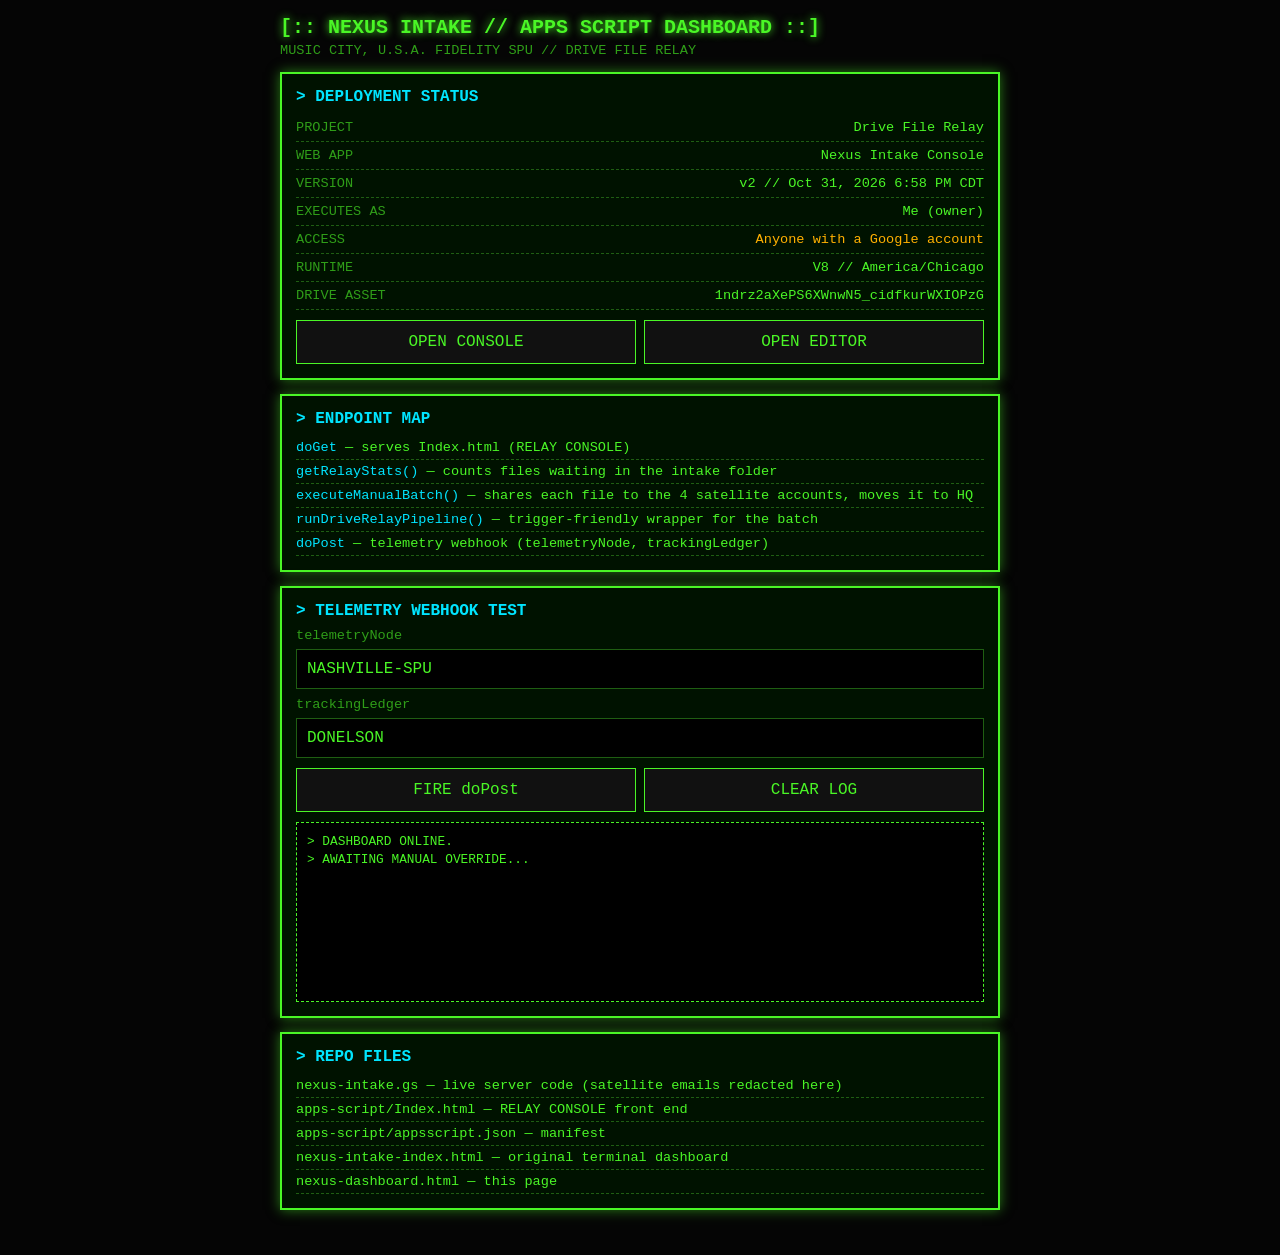
==== nexus-dashboard.html @ 99641de7 "Sync live Drive File Relay Apps Script (nexus-intake.gs + doPost, Index.html, manifest) and add nexu" ====
<!DOCTYPE html>
<html lang="en">
<head>
<meta charset="utf-8">
<meta name="viewport" content="width=device-width,initial-scale=1">
<title>NEXUS INTAKE // APPS SCRIPT DASHBOARD</title>
<style>
  *{box-sizing:border-box;margin:0;padding:0}
  body{background:#050505;color:#4af626;font-family:'VT323',ui-monospace,monospace;padding:16px;font-size:16px}
  .wrap{max-width:720px;margin:auto}
  h1{font-size:1.25rem;margin-bottom:4px;text-shadow:0 0 8px #4af626}
  .sub{color:#2f9e18;font-size:.85rem}
  .box{border:2px solid #4af626;background:rgba(0,20,0,.9);box-shadow:0 0 12px rgba(74,246,38,.5);padding:14px;margin-top:14px}
  .box h2{font-size:1rem;color:#00e5ff;margin-bottom:8px}
  .row{display:flex;justify-content:space-between;gap:10px;padding:6px 0;border-bottom:1px dashed #1f5e12;font-size:.85rem;word-break:break-all}
  .row span:first-child{color:#2f9e18;white-space:nowrap}
  .ok{color:#4af626}.warn{color:#ffb000}.cy{color:#00e5ff}
  .btns{display:grid;grid-template-columns:1fr 1fr;gap:8px;margin-top:10px}
  a.btn,button{display:block;text-align:center;background:#111;color:#4af626;border:1px solid #4af626;padding:12px;font-family:inherit;font-size:1rem;cursor:pointer;text-decoration:none}
  a.btn:hover,button:hover{background:#4af626;color:#000}
  input{width:100%;background:#000;color:#4af626;border:1px solid #1f5e12;padding:10px;font-family:inherit;font-size:1rem;margin-top:6px}
  #term{background:#000;border:1px dashed #4af626;padding:10px;height:180px;overflow-y:auto;font-size:.8rem;line-height:1.4;margin-top:10px}
  ul{list-style:none;font-size:.85rem}
  li{padding:4px 0;border-bottom:1px dashed #1f5e12}
</style>
</head>
<body>
<div class="wrap">
  <h1>[:: NEXUS INTAKE // APPS SCRIPT DASHBOARD ::]</h1>
  <div class="sub">MUSIC CITY, U.S.A. FIDELITY SPU // DRIVE FILE RELAY</div>

  <div class="box">
    <h2>&gt; DEPLOYMENT STATUS</h2>
    <div class="row"><span>PROJECT</span><span>Drive File Relay</span></div>
    <div class="row"><span>WEB APP</span><span>Nexus Intake Console</span></div>
    <div class="row"><span>VERSION</span><span class="ok">v2 // Oct 31, 2026 6:58 PM CDT</span></div>
    <div class="row"><span>EXECUTES AS</span><span>Me (owner)</span></div>
    <div class="row"><span>ACCESS</span><span class="warn">Anyone with a Google account</span></div>
    <div class="row"><span>RUNTIME</span><span>V8 // America/Chicago</span></div>
    <div class="row"><span>DRIVE ASSET</span><span>1ndrz2aXePS6XWnwN5_cidfkurWXIOPzG</span></div>
    <div class="btns">
      <a class="btn" id="open-console" target="_blank" rel="noopener">OPEN CONSOLE</a>
      <a class="btn" id="open-editor" target="_blank" rel="noopener">OPEN EDITOR</a>
    </div>
  </div>

  <div class="box">
    <h2>&gt; ENDPOINT MAP</h2>
    <ul>
      <li><span class="cy">doGet</span> &mdash; serves Index.html (RELAY CONSOLE)</li>
      <li><span class="cy">getRelayStats()</span> &mdash; counts files waiting in the intake folder</li>
      <li><span class="cy">executeManualBatch()</span> &mdash; shares each file to the 4 satellite accounts, moves it to HQ</li>
      <li><span class="cy">runDriveRelayPipeline()</span> &mdash; trigger-friendly wrapper for the batch</li>
      <li><span class="cy">doPost</span> &mdash; telemetry webhook (telemetryNode, trackingLedger)</li>
    </ul>
  </div>

  <div class="box">
    <h2>&gt; TELEMETRY WEBHOOK TEST</h2>
    <div class="sub">telemetryNode</div>
    <input id="node" value="NASHVILLE-SPU">
    <div class="sub" style="margin-top:8px">trackingLedger</div>
    <input id="ledger" value="DONELSON">
    <div class="btns">
      <button onclick="ping()">FIRE doPost</button>
      <button onclick="clearLog()">CLEAR LOG</button>
    </div>
    <div id="term">&gt; DASHBOARD ONLINE.<br>&gt; AWAITING MANUAL OVERRIDE...<br></div>
  </div>

  <div class="box">
    <h2>&gt; REPO FILES</h2>
    <ul>
      <li>nexus-intake.gs &mdash; live server code (satellite emails redacted here)</li>
      <li>apps-script/Index.html &mdash; RELAY CONSOLE front end</li>
      <li>apps-script/appsscript.json &mdash; manifest</li>
      <li>nexus-intake-index.html &mdash; original terminal dashboard</li>
      <li>nexus-dashboard.html &mdash; this page</li>
    </ul>
  </div>
</div>

<script>
  var EXEC_URL = 'https://script.google.com/macros/s/AKfycbyFKeQ6SOJJZaTCUTV8eCp5OvhCU3SazNkVUjz4ri7a29HFPHW_tRMLXZyjFeTnT_L1/exec';
  var EDITOR_URL = 'https://script.google.com/home/projects/1UYZhlovMJv3tzL00yvQPcPrbYmE04Ycqz9cYzLbqeGonpn9FMrNANoqP/edit';
  document.getElementById('open-console').href = EXEC_URL;
  document.getElementById('open-editor').href = EDITOR_URL;

  function log(m){
    var t=document.getElementById('term');
    t.innerHTML += '[' + new Date().toLocaleTimeString() + '] &gt; ' + m + '<br>';
    t.scrollTop = t.scrollHeight;
  }
  function clearLog(){ document.getElementById('term').innerHTML = '&gt; LOG CLEARED.<br>'; }

  function ping(){
    var body = JSON.stringify({
      telemetryNode: document.getElementById('node').value || 'Unknown',
      trackingLedger: document.getElementById('ledger').value || 'Unknown'
    });
    log('DISPATCHING PAYLOAD ' + body);
    // text/plain keeps this a "simple" request so Apps Script accepts it cross-origin
    fetch(EXEC_URL, { method:'POST', headers:{'Content-Type':'text/plain;charset=utf-8'}, body: body, redirect:'follow' })
      .then(function(r){ return r.text(); })
      .then(function(txt){
        try {
          var j = JSON.parse(txt);
          log('[' + (j.status||'?').toUpperCase() + '] ' + (j.message||'') + (j.grade ? ' // ' + j.grade : ''));
        } catch(e) {
          log('[BLOCKED] Got a Google sign-in page, not JSON. Set web app access to "Anyone" to test from here.');
        }
      })
      .catch(function(err){
        log('[BLOCKED] ' + err.message + ' // Access is Google-account only, so outside requests are refused. Set access to "Anyone" to test from here.');
      });
  }
</script>
</body>
</html>
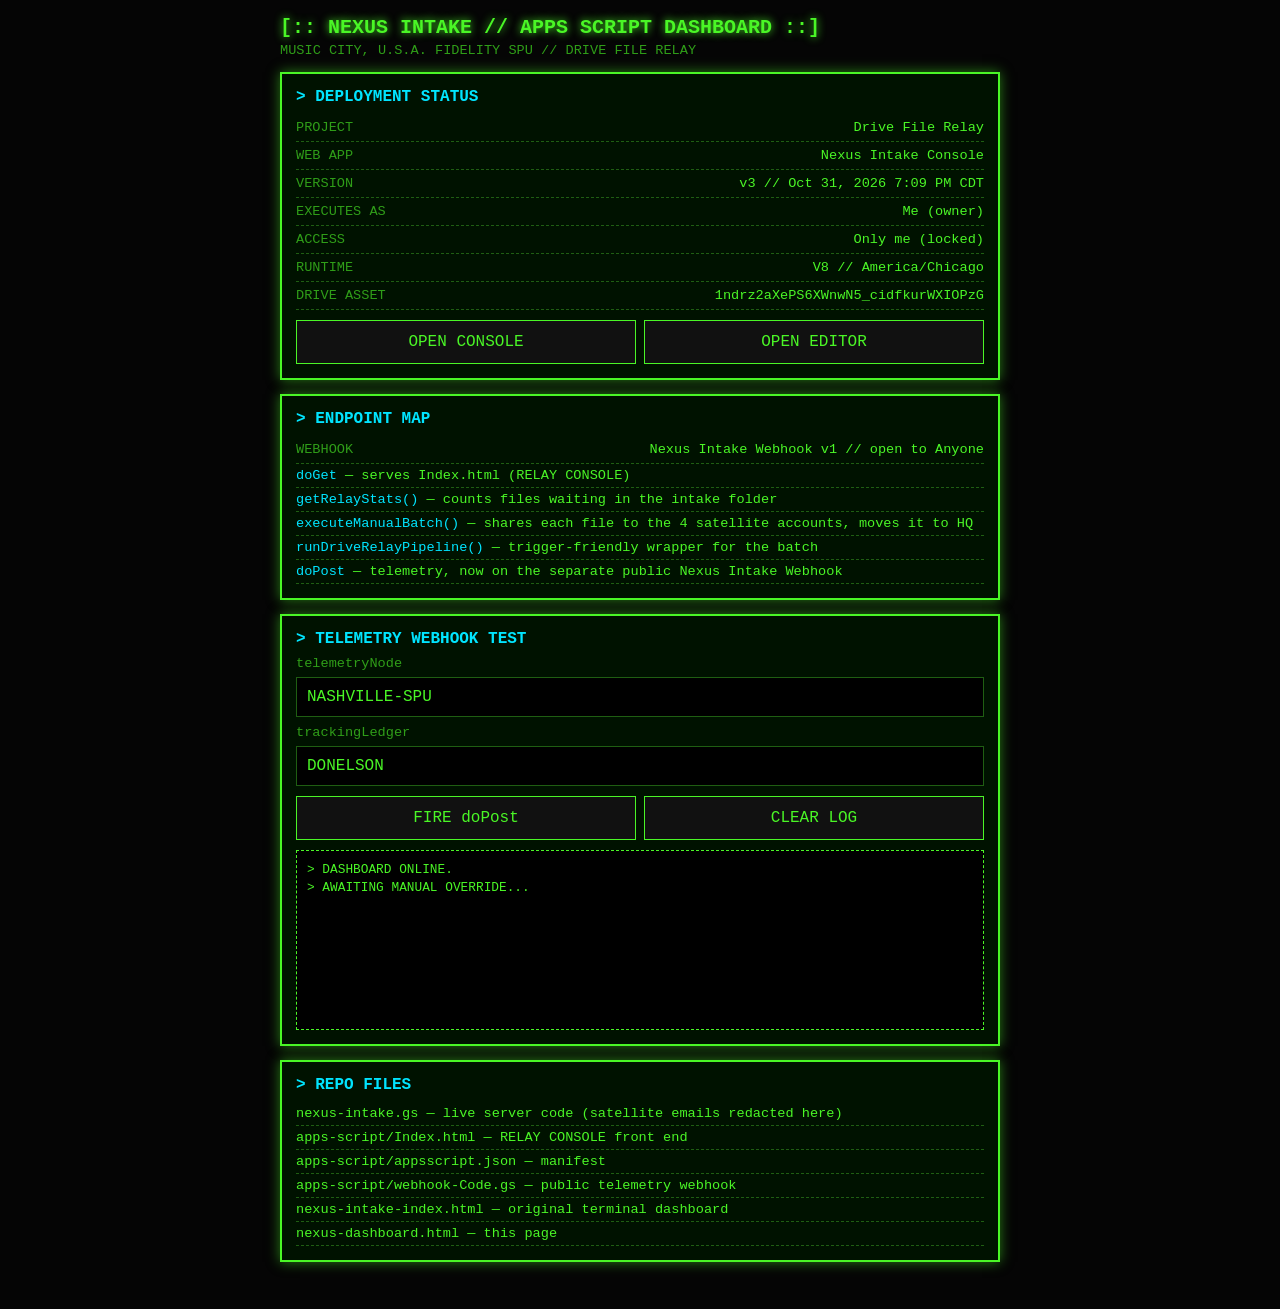
==== commit 90cf20cb: "Dashboard: console locked v3, doPost tester now hits Nexus Intake Webhook" ====
--- a/nexus-dashboard.html
+++ b/nexus-dashboard.html
@@ -33,9 +33,9 @@
     <h2>&gt; DEPLOYMENT STATUS</h2>
     <div class="row"><span>PROJECT</span><span>Drive File Relay</span></div>
     <div class="row"><span>WEB APP</span><span>Nexus Intake Console</span></div>
-    <div class="row"><span>VERSION</span><span class="ok">v2 // Oct 31, 2026 6:58 PM CDT</span></div>
+    <div class="row"><span>VERSION</span><span class="ok">v3 // Oct 31, 2026 7:09 PM CDT</span></div>
     <div class="row"><span>EXECUTES AS</span><span>Me (owner)</span></div>
-    <div class="row"><span>ACCESS</span><span class="warn">Anyone with a Google account</span></div>
+    <div class="row"><span>ACCESS</span><span class="ok">Only me (locked)</span></div>
     <div class="row"><span>RUNTIME</span><span>V8 // America/Chicago</span></div>
     <div class="row"><span>DRIVE ASSET</span><span>1ndrz2aXePS6XWnwN5_cidfkurWXIOPzG</span></div>
     <div class="btns">
@@ -46,12 +46,13 @@
 
   <div class="box">
     <h2>&gt; ENDPOINT MAP</h2>
+    <div class="row"><span>WEBHOOK</span><span>Nexus Intake Webhook v1 // open to Anyone</span></div>
     <ul>
       <li><span class="cy">doGet</span> &mdash; serves Index.html (RELAY CONSOLE)</li>
       <li><span class="cy">getRelayStats()</span> &mdash; counts files waiting in the intake folder</li>
       <li><span class="cy">executeManualBatch()</span> &mdash; shares each file to the 4 satellite accounts, moves it to HQ</li>
       <li><span class="cy">runDriveRelayPipeline()</span> &mdash; trigger-friendly wrapper for the batch</li>
-      <li><span class="cy">doPost</span> &mdash; telemetry webhook (telemetryNode, trackingLedger)</li>
+      <li><span class="cy">doPost</span> &mdash; telemetry, now on the separate public Nexus Intake Webhook</li>
     </ul>
   </div>
 
@@ -74,6 +75,7 @@
       <li>nexus-intake.gs &mdash; live server code (satellite emails redacted here)</li>
       <li>apps-script/Index.html &mdash; RELAY CONSOLE front end</li>
       <li>apps-script/appsscript.json &mdash; manifest</li>
+      <li>apps-script/webhook-Code.gs &mdash; public telemetry webhook</li>
       <li>nexus-intake-index.html &mdash; original terminal dashboard</li>
       <li>nexus-dashboard.html &mdash; this page</li>
     </ul>
@@ -82,6 +84,7 @@
 
 <script>
   var EXEC_URL = 'https://script.google.com/macros/s/AKfycbyFKeQ6SOJJZaTCUTV8eCp5OvhCU3SazNkVUjz4ri7a29HFPHW_tRMLXZyjFeTnT_L1/exec';
+  var WEBHOOK_URL = 'https://script.google.com/macros/s/AKfycbwgykVGo3MhFroUZuHVou5G4r25t3gxAsqgbuppaRbCd-ehyi2fgUsmJmA7ODS6HluPug/exec';
   var EDITOR_URL = 'https://script.google.com/home/projects/1UYZhlovMJv3tzL00yvQPcPrbYmE04Ycqz9cYzLbqeGonpn9FMrNANoqP/edit';
   document.getElementById('open-console').href = EXEC_URL;
   document.getElementById('open-editor').href = EDITOR_URL;
@@ -100,7 +103,7 @@
     });
     log('DISPATCHING PAYLOAD ' + body);
     // text/plain keeps this a "simple" request so Apps Script accepts it cross-origin
-    fetch(EXEC_URL, { method:'POST', headers:{'Content-Type':'text/plain;charset=utf-8'}, body: body, redirect:'follow' })
+    fetch(WEBHOOK_URL, { method:'POST', headers:{'Content-Type':'text/plain;charset=utf-8'}, body: body, redirect:'follow' })
       .then(function(r){ return r.text(); })
       .then(function(txt){
         try {
